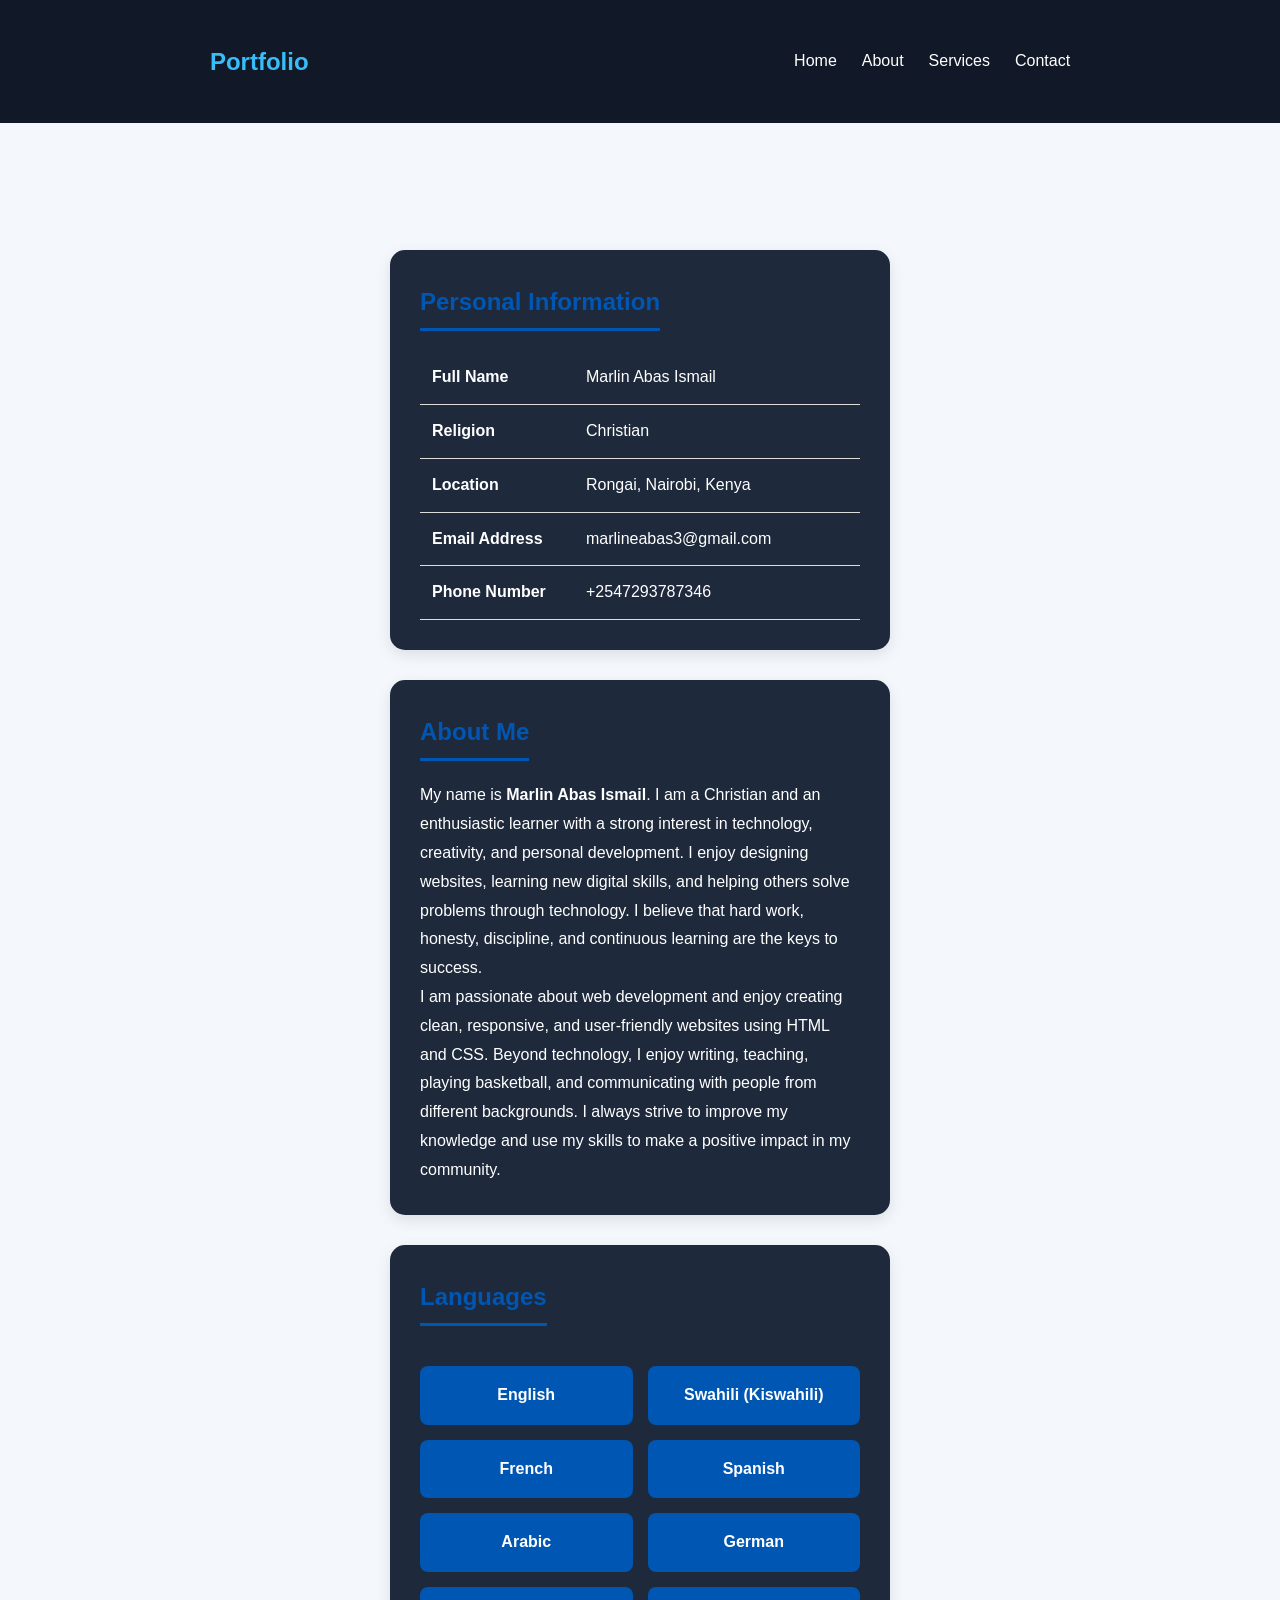
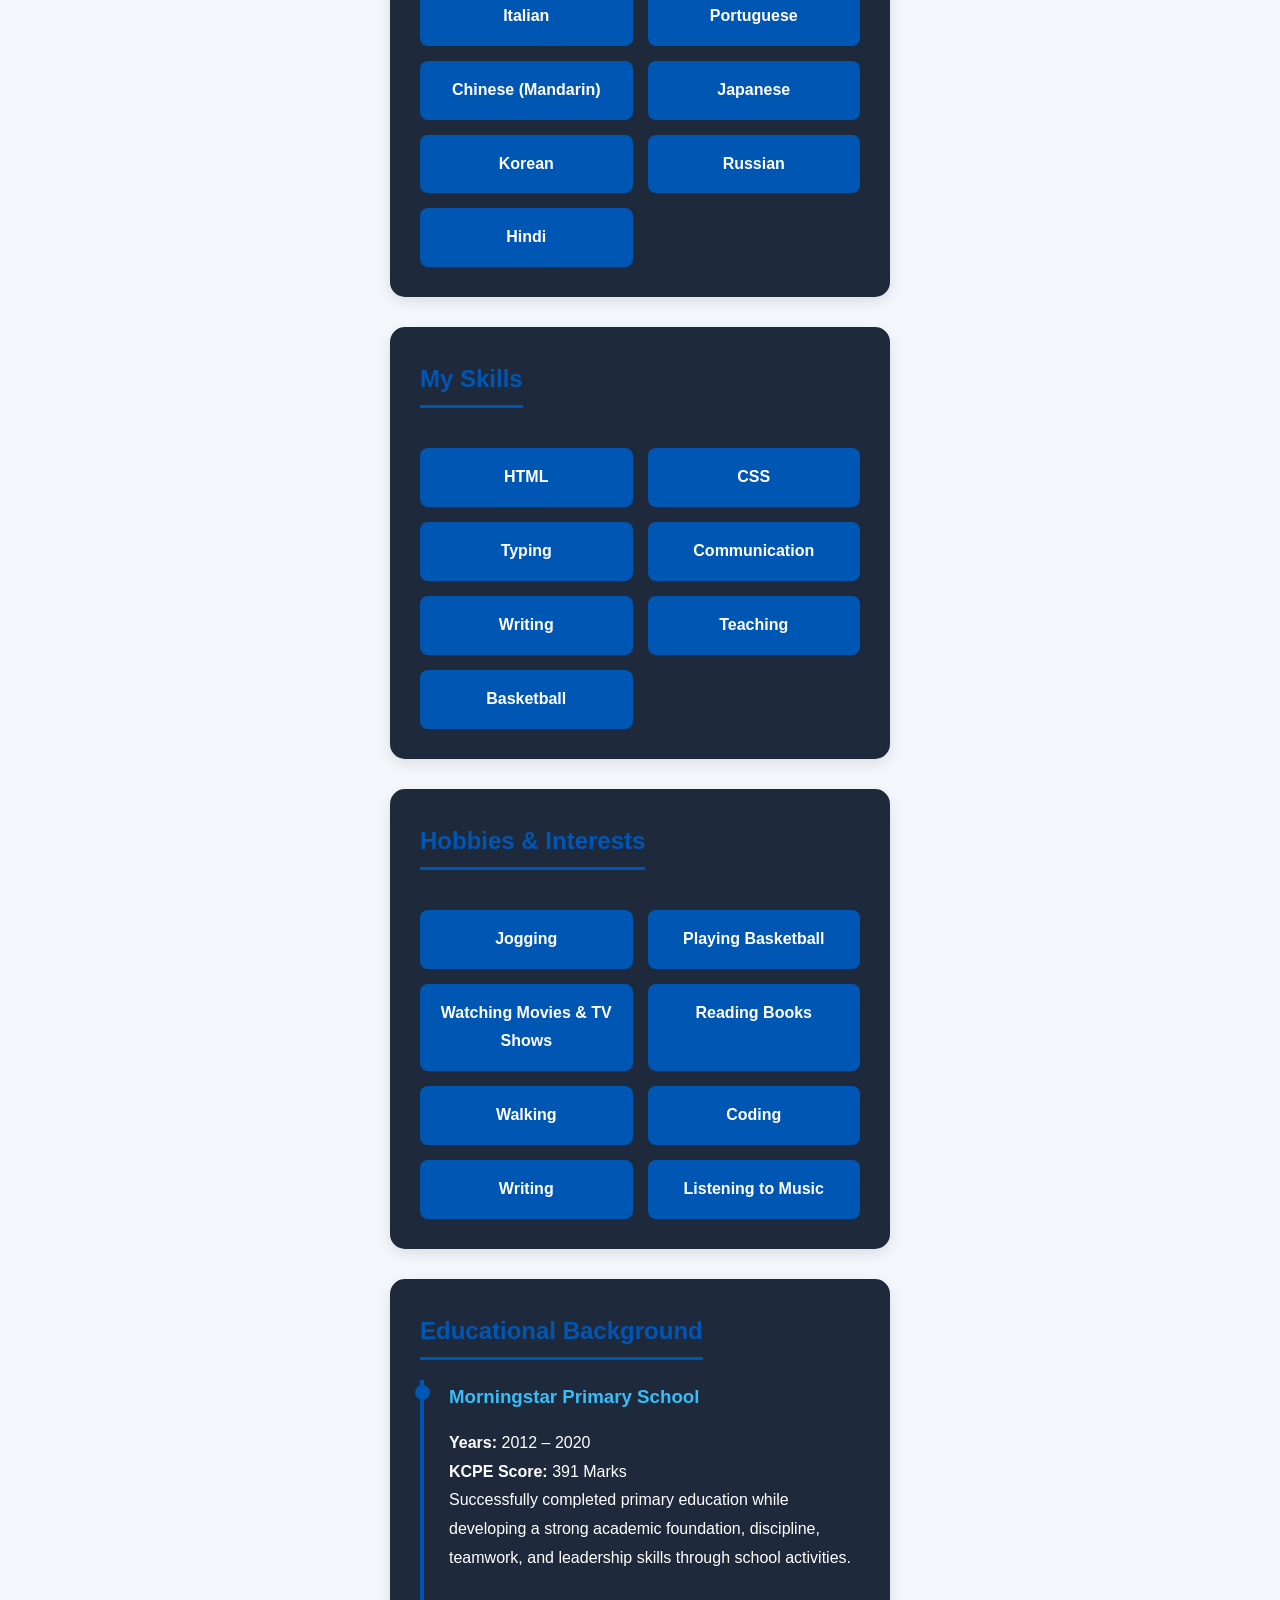
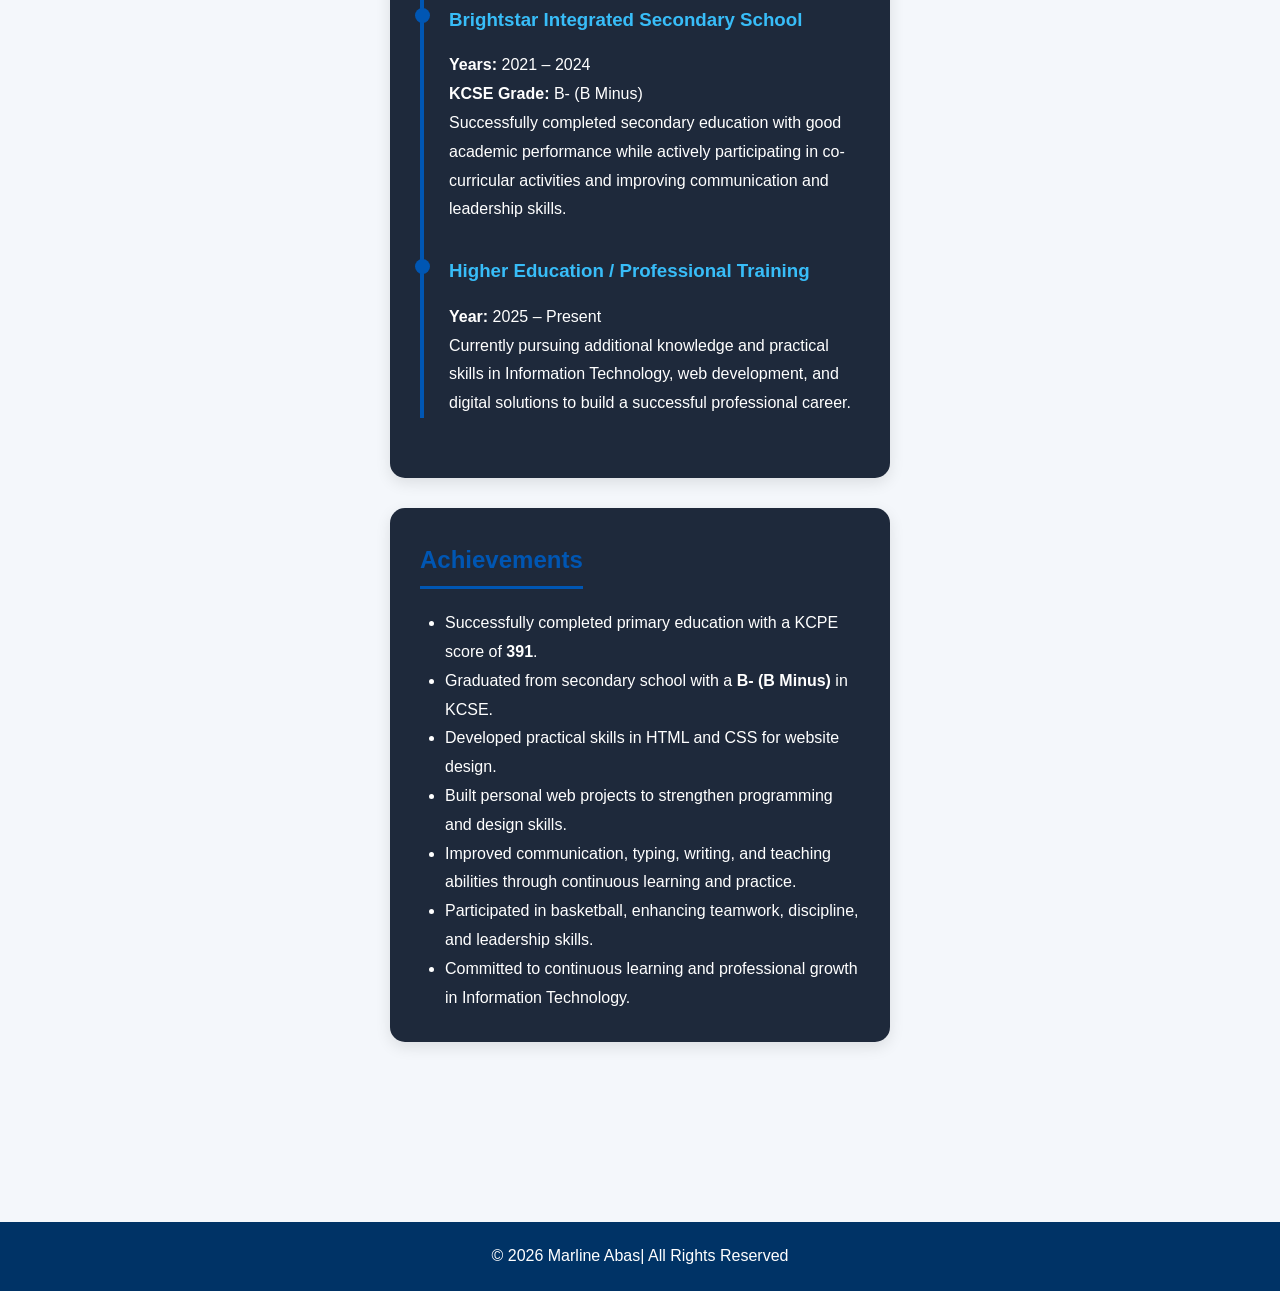
==== about.html @ 8b666edd "Add files via upload" ====
<!DOCTYPE html>
<html lang="en">
<head>
    <meta charset="UTF-8">
    <meta name="viewport" content="width=device-width, initial-scale=1.0">
    <title>My Portfolio</title>
    <link rel="stylesheet" href="style.css">
</head>
<body>

   <header>
        <nav>
            <h2 class="logo">Portfolio</h2>

            <ul>
                <li><a href="./index.html">Home</a></li>
                <li><a href="./about.html">About</a></li>
                <li><a href="./service.html">Services</a></li>
                <li><a href="./Contact.html">Contact</a></li>
            </ul>
        </nav>
    </header>

<div class="container">

    <!-- Personal Information -->
    <div class="card">
        <h2>Personal Information</h2>

        <table>
            <tr>
                <td>Full Name</td>
                <td>Marlin Abas Ismail</td>
            </tr>

            <tr>
                <td>Religion</td>
                <td>Christian</td>
            </tr>

            <tr>
                <td>Location</td>
                <td>Rongai, Nairobi, Kenya</td>
            </tr>

            <tr>
                <td>Email Address</td>
                <td>marlineabas3@gmail.com</td>
            </tr>

            <tr>
                <td>Phone Number</td>
                <td>+2547293787346</td>
            </tr>
        </table>
    </div>

    <!-- About Me -->
    <div class="card">
        <h2>About Me</h2>

        <p>
            My name is <strong>Marlin Abas Ismail</strong>. I am a Christian and an
            enthusiastic learner with a strong interest in technology, creativity,
            and personal development. I enjoy designing websites, learning new
            digital skills, and helping others solve problems through technology.
            I believe that hard work, honesty, discipline, and continuous learning
            are the keys to success.
        </p>

        <p>
            I am passionate about web development and enjoy creating clean,
            responsive, and user-friendly websites using HTML and CSS. Beyond
            technology, I enjoy writing, teaching, playing basketball, and
            communicating with people from different backgrounds. I always strive
            to improve my knowledge and use my skills to make a positive impact in
            my community.
        </p>
    </div>

    <!-- Languages -->
<div class="card">
    <h2>Languages</h2>

    <div class="skills">
        <div class="skill">English</div>
        <div class="skill">Swahili (Kiswahili)</div>
        <div class="skill">French</div>
        <div class="skill">Spanish</div>
        <div class="skill">Arabic</div>
        <div class="skill">German</div>
        <div class="skill">Italian</div>
        <div class="skill">Portuguese</div>
        <div class="skill">Chinese (Mandarin)</div>
        <div class="skill">Japanese</div>
        <div class="skill">Korean</div>
        <div class="skill">Russian</div>
        <div class="skill">Hindi</div>
    </div>
</div>

    <!-- Skills -->
    <div class="card">
        <h2>My Skills</h2>

        <div class="skills">
            <div class="skill">HTML</div>
            <div class="skill">CSS</div>
            <div class="skill">Typing</div>
            <div class="skill">Communication</div>
            <div class="skill">Writing</div>
            <div class="skill">Teaching</div>
            <div class="skill">Basketball</div>
        </div>
    </div>

    <!-- Hobbies -->
<div class="card">
    <h2>Hobbies & Interests</h2>

    <div class="skills">
        <div class="skill">Jogging</div>
        <div class="skill">Playing Basketball</div>
        <div class="skill">Watching Movies & TV Shows</div>
        <div class="skill">Reading Books</div>
        <div class="skill">Walking</div>
        <div class="skill">Coding</div>
        <div class="skill">Writing</div>
        <div class="skill">Listening to Music</div>
    </div>
</div>

    <!-- Education -->
    <div class="card">
        <h2>Educational Background</h2>

        <div class="timeline">

            <div class="timeline-item">
                <h3>Morningstar Primary School</h3>
                <p><strong>Years:</strong> 2012 – 2020</p>
                <p><strong>KCPE Score:</strong> 391 Marks</p>
                <p>
                    Successfully completed primary education while developing a
                    strong academic foundation, discipline, teamwork, and leadership
                    skills through school activities.
                </p>
            </div>

            <div class="timeline-item">
                <h3>Brightstar Integrated Secondary School</h3>
                <p><strong>Years:</strong> 2021 – 2024</p>
                <p><strong>KCSE Grade:</strong> B- (B Minus)</p>
                <p>
                    Successfully completed secondary education with good academic
                    performance while actively participating in co-curricular
                    activities and improving communication and leadership skills.
                </p>
            </div>

            <div class="timeline-item">
                <h3>Higher Education / Professional Training</h3>
                <p><strong>Year:</strong> 2025 – Present</p>
                <p>
                    Currently pursuing additional knowledge and practical skills
                    in Information Technology, web development, and digital
                    solutions to build a successful professional career.
                </p>
            </div>

        </div>
    </div>

    <!-- Achievements -->
    <div class="card">
        <h2>Achievements</h2>

        <ul style="padding-left:25px;">
            <li>Successfully completed primary education with a KCPE score of <strong>391</strong>.</li>
            <li>Graduated from secondary school with a <strong>B- (B Minus)</strong> in KCSE.</li>
            <li>Developed practical skills in HTML and CSS for website design.</li>
            <li>Built personal web projects to strengthen programming and design skills.</li>
            <li>Improved communication, typing, writing, and teaching abilities through continuous learning and practice.</li>
            <li>Participated in basketball, enhancing teamwork, discipline, and leadership skills.</li>
            <li>Committed to continuous learning and professional growth in Information Technology.</li>
        </ul>
    </div>

</div>

<footer>
    <p>© 2026 Marline Abas| All Rights Reserved</p>
</footer>

</body>
</html>
---- style.css ----
*{
    margin:0;
    padding:0;
    box-sizing:border-box;
    font-family:Arial, Helvetica, sans-serif;
}

html{
    scroll-behavior:smooth;
}

body{
    background:#081b29;
    color:white;
}

/* Navigation */

header{
    position:fixed;
    width:100%;
    top:0;
    background:#051129;
    z-index:1000;
}

nav{
    display:flex;
    justify-content:space-between;
    align-items:center;
    padding:20px 10%;
}

.logo{
    color:#00e5ff;
}


/* HOME PAGE*/
*{
    margin:0;
    padding:0;
    box-sizing:border-box;
    font-family:Arial, Helvetica, sans-serif;
}

body{
    background:#f4f7fb;
    color:#333;
    padding-top:100px;
}

.hero{
    background:linear-gradient(135deg,#0056b3,#00a8ff);
    color:white;
    padding:1px 20px;
}

.hero-container{
    max-width:1200px;
    margin:auto;
    display:flex;
    align-items:center;
    justify-content:space-between;
    gap:50px;
    flex-wrap:wrap;
}

.hero-text{
    flex:1;
    min-width:300px;
}

.hero-text h1{
    font-size:3rem;
    margin-bottom:10px;
}

.hero-text h2{
    font-size:1.5rem;
    font-weight:normal;
    margin-bottom:25px;
    color:#dbeeff;
}

.hero-text p{
    font-size:1.1rem;
    line-height:1.8;
    text-align:justify;
}

.image-holder{
     max-width:250px;
    max-height:250px;
    height:100%;
    width:100%;
    border-radius:30%;
    flex:1;
    display:flex;
    justify-content:center;
}

.image-holder img{
    width:320px;
    height:320px;
    border-radius:50%;
    object-fit:cover;
    border:8px solid white;
    box-shadow:0 10px 25px rgba(0,0,0,0.3);
    background:#ddd;
}

.about{
    max-width:1100px;
    margin:60px auto;
    background:white;
    padding:40px;
    border-radius:12px;
    box-shadow:0 5px 15px rgba(0,0,0,0.1);
}

.about h2{
    color:#0056b3;
    margin-bottom:20px;
}

.about p{
    line-height:1.9;
    text-align:justify;
    margin-bottom:20px;
}

.btn{
    display:inline-block;
    margin-top:20px;
    padding:14px 30px;
    background:#0056b3;
    color:white;
    text-decoration:none;
    border-radius:8px;
    font-weight:bold;
    transition:.3s;
}

.btn:hover{
    background:#003f80;
}

footer{
    background:#003366;
    color:white;
    text-align:center;
    padding:20px;
    margin-top:50px;
}

nav ul{
    display:flex;
    list-style:none;
}

nav ul li{
    margin-left:20px;
}

nav ul li a{
    color:white;
    text-decoration:none;
    transition:0.4s;
}

nav ul li a:hover{
    color:#00e5ff;
}



.project ul{
    margin-top:15px;
    margin-left:20px;
}

footer{
    background:#051129;
    text-align:center;
    padding:20px;*
    margin:0;
    padding:0;
    box-sizing:border-box;
    font-family:Arial, Helvetica, sans-serif;
}

body{
    background:#0f172a;
    color:white;
}

/* Navigation */

header{
    position:fixed;
    width:100%;
    background:#111827;
    padding:20px 8%;
    z-index:1000;
}

nav{
    display:flex;
    justify-content:space-between;
    align-items:center;
}

.logo{
    color:#38bdf8;
}

nav ul{
    display:flex;
    list-style:none;
}

nav ul li{
    margin-left:25px;
}

nav ul li a{
    text-decoration:none;
    color:white;
    transition:.3s;
}

nav ul li a:hover{
    color:#38bdf8;
}


/* SERVICES */

   *{
        margin:0;
        padding:0;
        box-sizing:border-box;
        font-family:Arial, Helvetica, sans-serif;
    }

    body{
        background:#f4f7fb;
        color:#333;
        line-height:1.8;
    }

    .container{
       
        width:90%;
        max-width:1200px;
        margin-top: 200px;
    }

    .note{
        color: #003366;
        background:white;
        padding:35px;
        border-radius:12px;
        box-shadow:0 5px 15px rgba(0,0,0,0.1);
        margin-bottom:50px;
    }

    .note h2{
        color:#0056b3;
        margin-bottom:20px;
        text-align:center;
    }

    .services{
        display:grid;
        grid-template-columns:repeat(auto-fit,minmax(300px,1fr));
        gap:25px;
    }

    .service{
        color: #003366;
        background:white;
        padding:25px;
        border-radius:12px;
        box-shadow:0 5px 15px rgba(0,0,0,0.1);
        transition:0.3s;
    }

    .service:hover{
        transform:translateY(-8px);
        box-shadow:0 10px 25px rgba(0,0,0,0.2);
    }

    .service h3{
        color:#0077cc;
        margin-bottom:15px;
    }

    footer{
        background:#003366;
        color:white;
        text-align:center;
        padding:20px;
        margin-top:50px;
    }


/*ABOUT*/
*{
    margin:0;
    padding:0;
    box-sizing:border-box;
    font-family:Arial, Helvetica, sans-serif;
}

body{
    background:#f4f7fb;
    color:#333;
    line-height:1.8;
}


.container{
    color: white;
    width:90%;
    max-width:1100px;
    margin:40px auto;
    padding:100px;
}

.card{
    background:#fff;
    padding:30px;
    border-radius:12px;
    box-shadow:0 5px 15px rgba(0,0,0,.1);
    margin-bottom:30px;
}

.card h2{
    color:#0056b3;
    margin-bottom:20px;
    border-bottom:3px solid #0056b3;
    display:inline-block;
    padding-bottom:5px;
}

table{
    width:100%;
    border-collapse:collapse;
}

table td{
    padding:12px;
    border-bottom:1px solid #ddd;
}

table td:first-child{
    font-weight:bold;
    width:35%;
}

.skills{
    display:grid;
    grid-template-columns:repeat(auto-fit,minmax(180px,1fr));
    gap:15px;
    margin-top:20px;
}

.skill{
    background:#0056b3;
    color:white;
    padding:15px;
    text-align:center;
    border-radius:8px;
    font-weight:bold;
}

.timeline{
    border-left:4px solid #0056b3;
    padding-left:25px;
}

.timeline-item{
    margin-bottom:30px;
    position:relative;
}

.timeline-item::before{
    content:"";
    position:absolute;
    left:-34px;
    top:5px;
    width:15px;
    height:15px;
    background:#0056b3;
    border-radius:50%;
}

.timeline-item h3{
    color:#0056b3;
}

footer{
    text-align:center;
    background:#003366;
    color:white;
    padding:20px;
    margin-top:40px;
}

/*CONTACT*/
*{
    margin:0;
    padding:0;
    box-sizing:border-box;
    font-family:Arial, Helvetica, sans-serif;
}

body{
    background:#f4f7fb;
    color:#333;
}

.contact-me{
    padding-top: 50px;
    text-align: center;
}

.container{
    margin-top:10px;
    width:90%;
    max-width:700px;
    margin:50px auto;
}

.contact-box{
    background:white;
    padding:10px;
    border-radius:12px;
    box-shadow:0 5px 15px rgba(0,0,0,.15);
}

.contact-box h2{
    color:#0056b3;
    margin-bottom:15px;
}

.contact-box p{
    margin-bottom:25px;
    line-height:1.8;
}

label{
    display:block;
    margin-top:5px;
    margin-bottom:8px;
    font-weight:bold;
}

input,
textarea{
    width:100%;
    padding:15px;
    border:1px solid #ccc;
    border-radius:8px;
    font-size:16px;
    outline:none;
}

input:focus,
textarea:focus{
    border:2px solid #0077cc;
}

textarea{
    resize:none;
}

button{
    width:100%;
    margin-top:25px;
    padding:15px;
    background:#0056b3;
    color:white;
    border:none;
    border-radius:8px;
    font-size:18px;
    font-weight:bold;
    cursor:pointer;
    transition:.3s;
}

button:hover{
    background:#003d80;
}

.contact-info{
    margin-top:40px;
    background:#003d80;
    color: white;
    padding:25px;
    border-radius:10px;
}

.contact-info h3{
    color:#0056b3;
    margin-bottom:15px;
}

.contact-info p{
    margin:8px 0;
}

footer{
    margin-top:50px;
    background:#003366;
    color:white;
    text-align:center;
    padding:20px;
}

/* Projects */

.project-container{
    display:grid;
    grid-template-columns:repeat(auto-fit,minmax(250px,1fr));
    gap:30px;
}

.card{
    background:#1e293b;
    padding:30px;
    border-radius:15px;
    transition:.4s;
}

.card:hover{
    transform:translateY(-10px);
    background:#334155;
}

.card h3{
    color:#38bdf8;
    margin-bottom:15px;
}
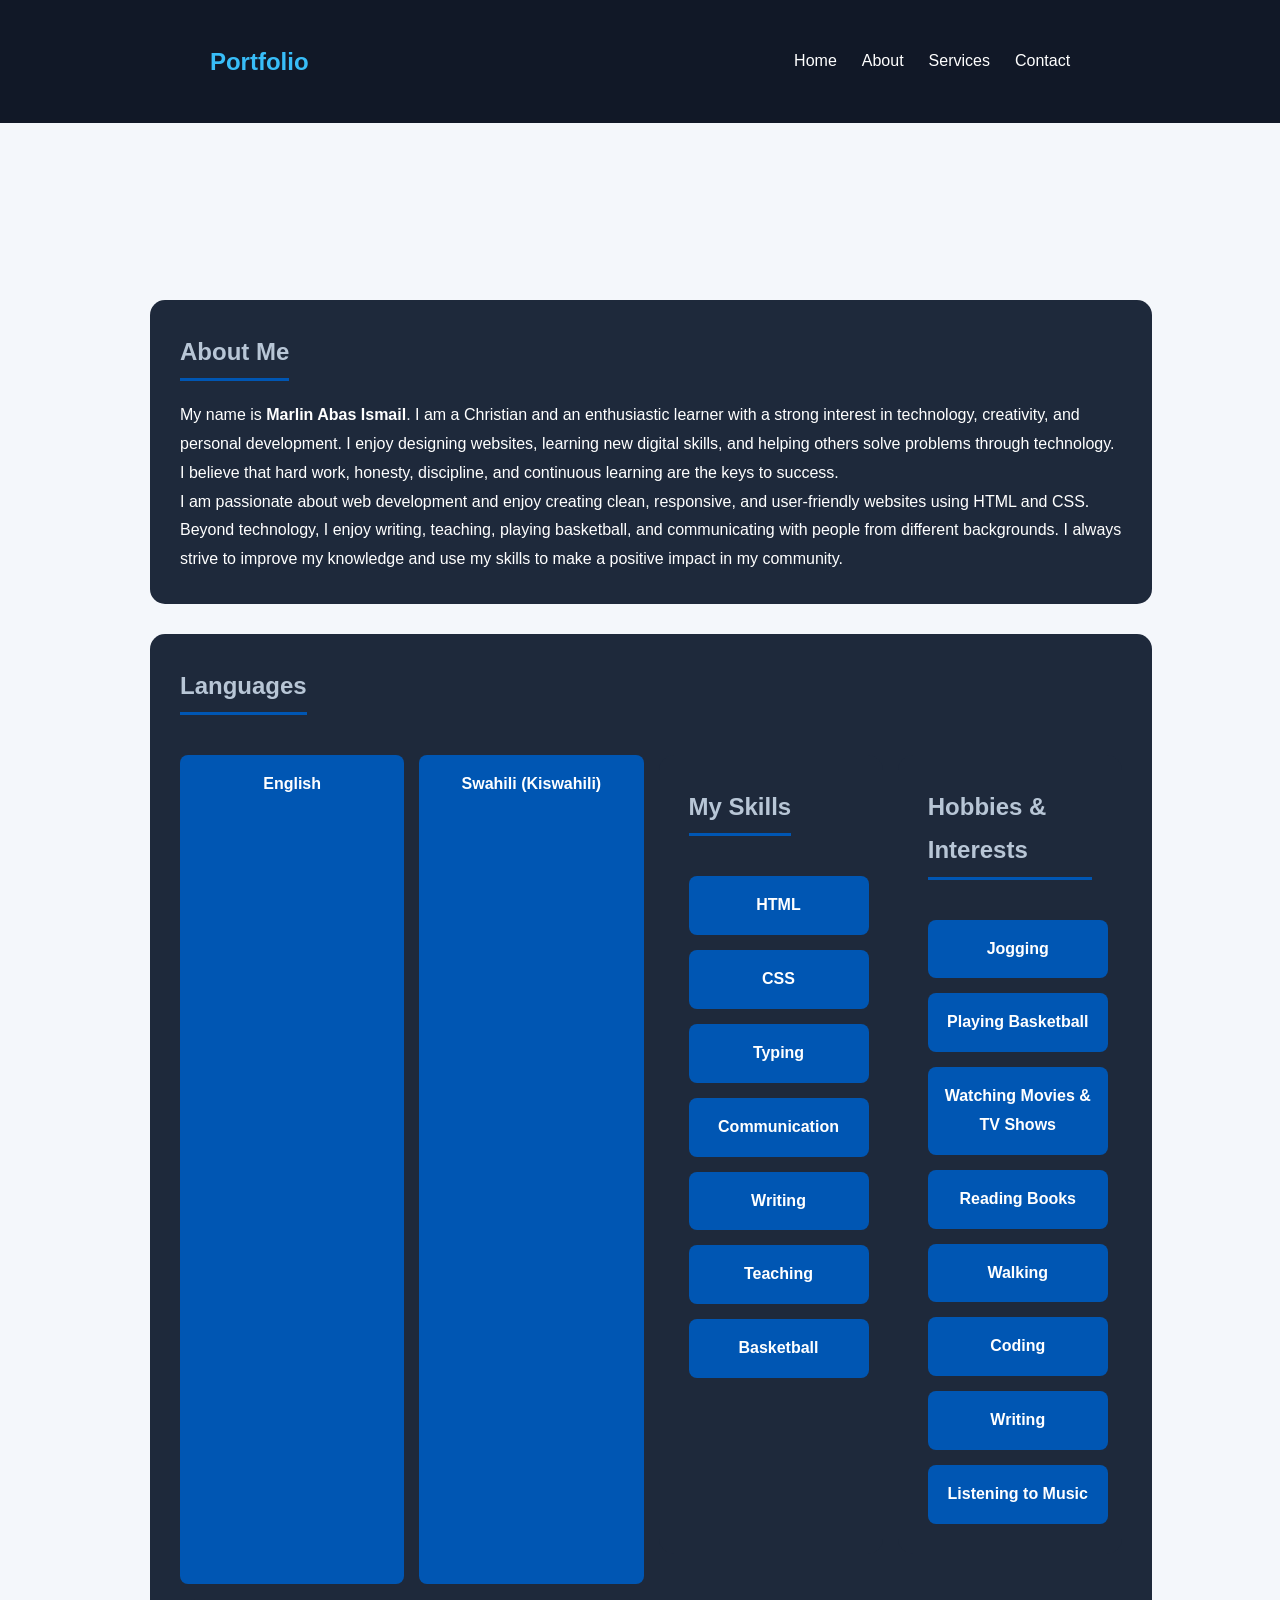
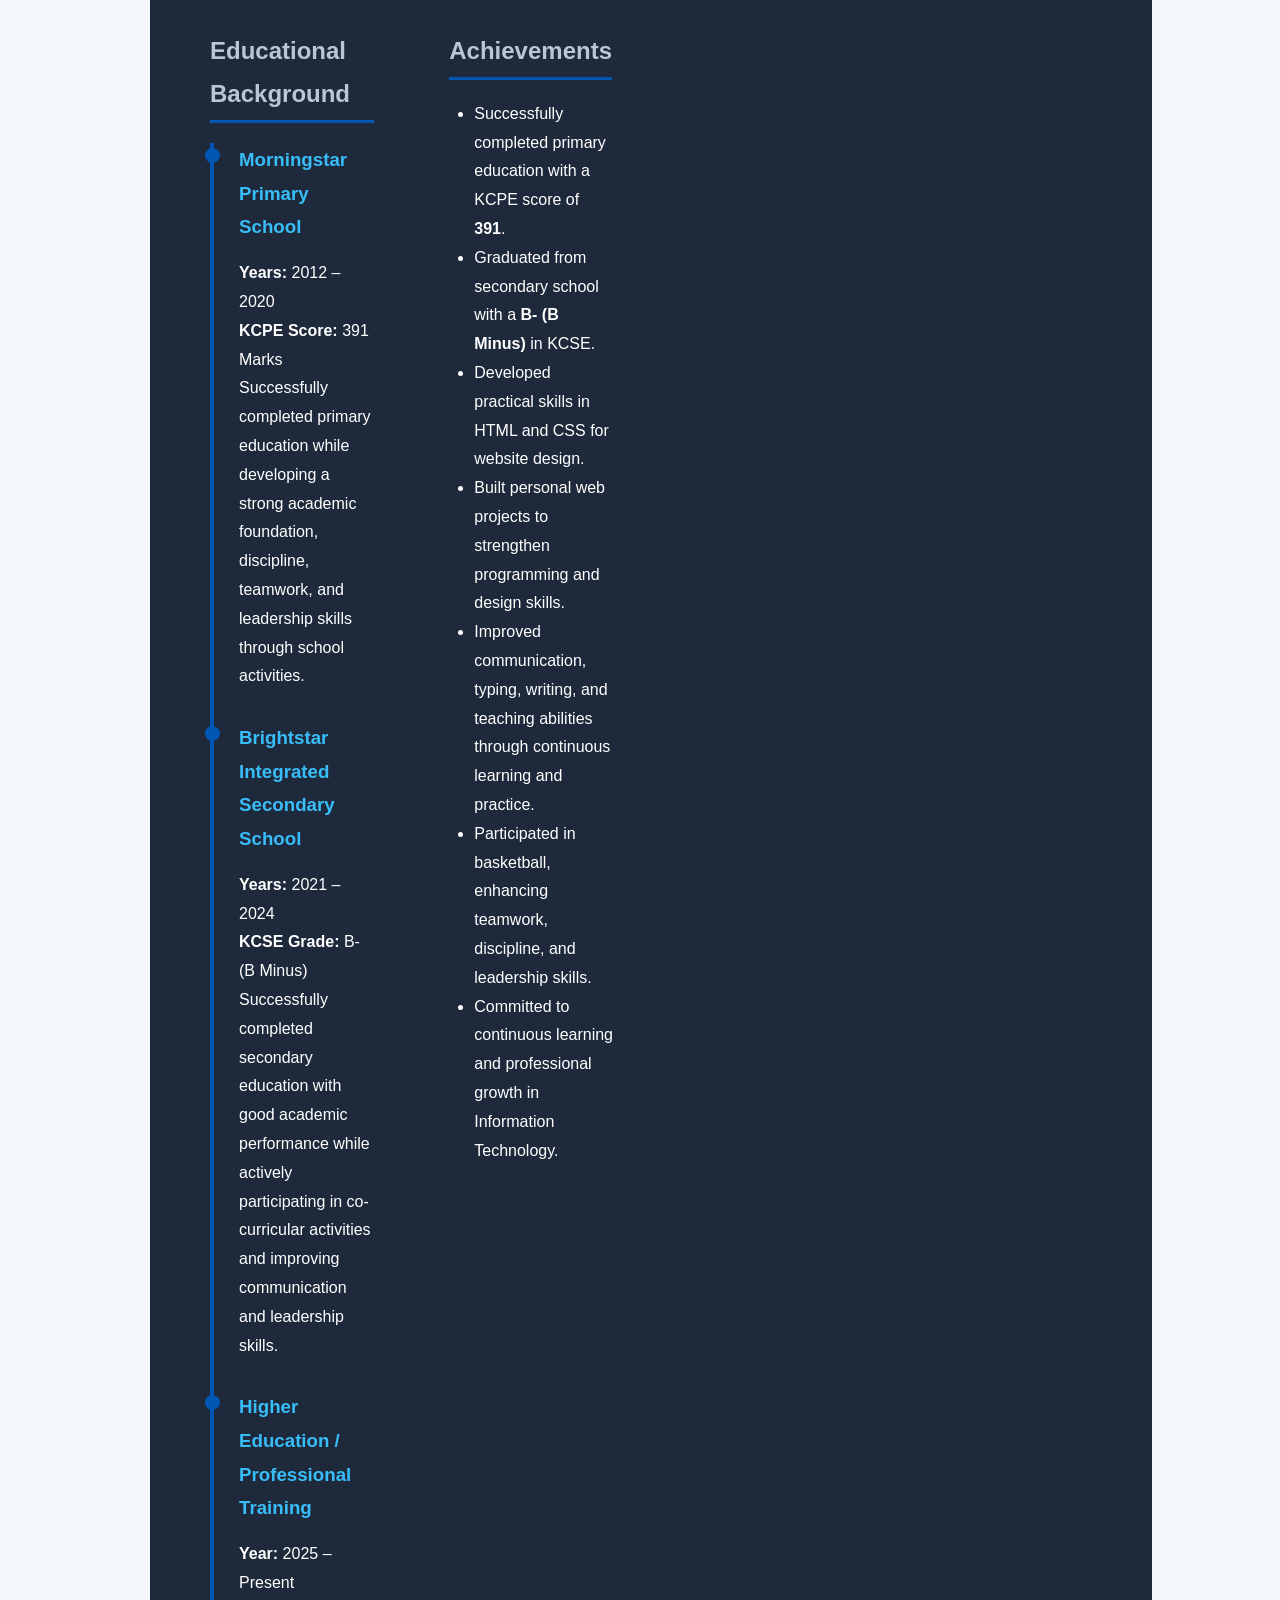
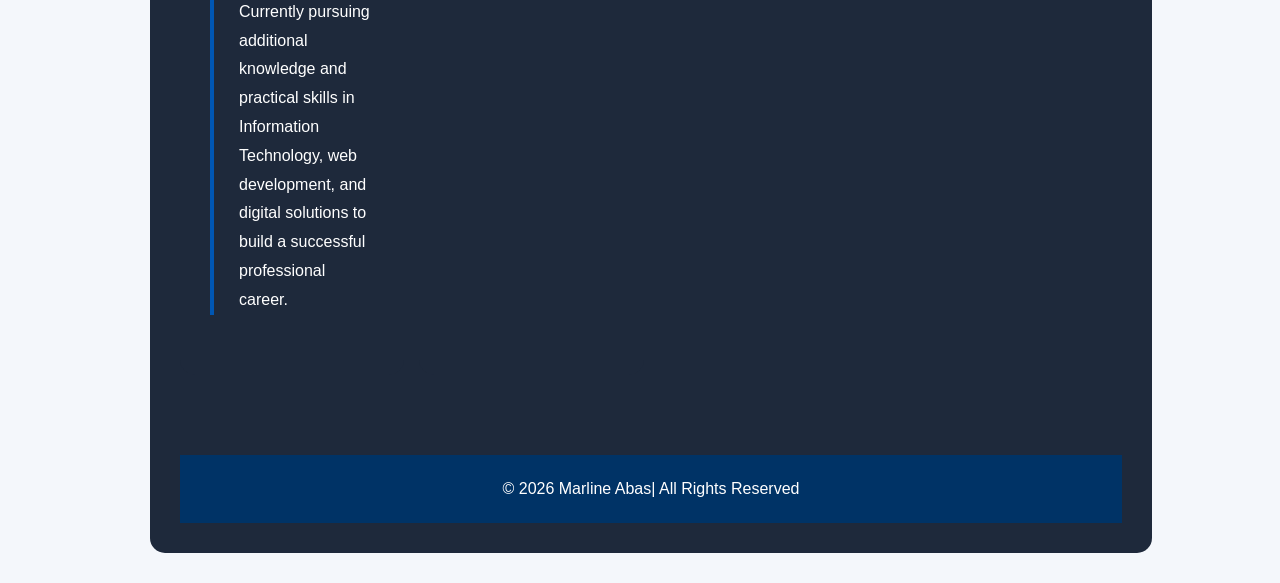
==== commit 0470c176: "Update about.html" ====
--- a/about.html
+++ b/about.html
@@ -23,39 +23,7 @@
 
 <div class="container">
 
-    <!-- Personal Information -->
-    <div class="card">
-        <h2>Personal Information</h2>
-
-        <table>
-            <tr>
-                <td>Full Name</td>
-                <td>Marlin Abas Ismail</td>
-            </tr>
-
-            <tr>
-                <td>Religion</td>
-                <td>Christian</td>
-            </tr>
-
-            <tr>
-                <td>Location</td>
-                <td>Rongai, Nairobi, Kenya</td>
-            </tr>
-
-            <tr>
-                <td>Email Address</td>
-                <td>marlineabas3@gmail.com</td>
-            </tr>
-
-            <tr>
-                <td>Phone Number</td>
-                <td>+2547293787346</td>
-            </tr>
-        </table>
-    </div>
-
-    <!-- About Me -->
+      <!-- About Me -->
     <div class="card">
         <h2>About Me</h2>
 
@@ -85,20 +53,7 @@
     <div class="skills">
         <div class="skill">English</div>
         <div class="skill">Swahili (Kiswahili)</div>
-        <div class="skill">French</div>
-        <div class="skill">Spanish</div>
-        <div class="skill">Arabic</div>
-        <div class="skill">German</div>
-        <div class="skill">Italian</div>
-        <div class="skill">Portuguese</div>
-        <div class="skill">Chinese (Mandarin)</div>
-        <div class="skill">Japanese</div>
-        <div class="skill">Korean</div>
-        <div class="skill">Russian</div>
-        <div class="skill">Hindi</div>
-    </div>
-</div>
-
+      
     <!-- Skills -->
     <div class="card">
         <h2>My Skills</h2>
@@ -193,4 +148,4 @@
 </footer>
 
 </body>
-</html>+</html>
--- a/style.css
+++ b/style.css
@@ -45,7 +45,7 @@
 }
 
 body{
-    background:#f4f7fb;
+    background:#f4f7fb98;
     color:#333;
     padding-top:100px;
 }
@@ -80,7 +80,7 @@
     font-size:1.5rem;
     font-weight:normal;
     margin-bottom:25px;
-    color:#dbeeff;
+    color:#dbeeffa1;
 }
 
 .hero-text p{
@@ -107,7 +107,7 @@
     object-fit:cover;
     border:8px solid white;
     box-shadow:0 10px 25px rgba(0,0,0,0.3);
-    background:#ddd;
+    background:#ddddddc5;
 }
 
 .about{
@@ -262,7 +262,6 @@
         background:white;
         padding:35px;
         border-radius:12px;
-        box-shadow:0 5px 15px rgba(0,0,0,0.1);
         margin-bottom:50px;
     }
 
@@ -314,31 +313,21 @@
     font-family:Arial, Helvetica, sans-serif;
 }
 
-body{
-    background:#f4f7fb;
-    color:#333;
-    line-height:1.8;
-}
-
-
 .container{
     color: white;
-    width:90%;
-    max-width:1100px;
-    margin:40px auto;
-    padding:100px;
+    padding: 0 0 0 150px;
 }
 
 .card{
     background:#fff;
     padding:30px;
     border-radius:12px;
-    box-shadow:0 5px 15px rgba(0,0,0,.1);
+    box-shadow:0 0px 0px rgba(0,0,0,.1);
     margin-bottom:30px;
 }
 
 .card h2{
-    color:#0056b3;
+    color:#b8c6d6;
     margin-bottom:20px;
     border-bottom:3px solid #0056b3;
     display:inline-block;
@@ -427,15 +416,8 @@
     text-align: center;
 }
 
-.container{
-    margin-top:10px;
-    width:90%;
-    max-width:700px;
-    margin:50px auto;
-}
-
 .contact-box{
-    background:white;
+    background:rgba(255, 255, 255, 0.747);
     padding:10px;
     border-radius:12px;
     box-shadow:0 5px 15px rgba(0,0,0,.15);
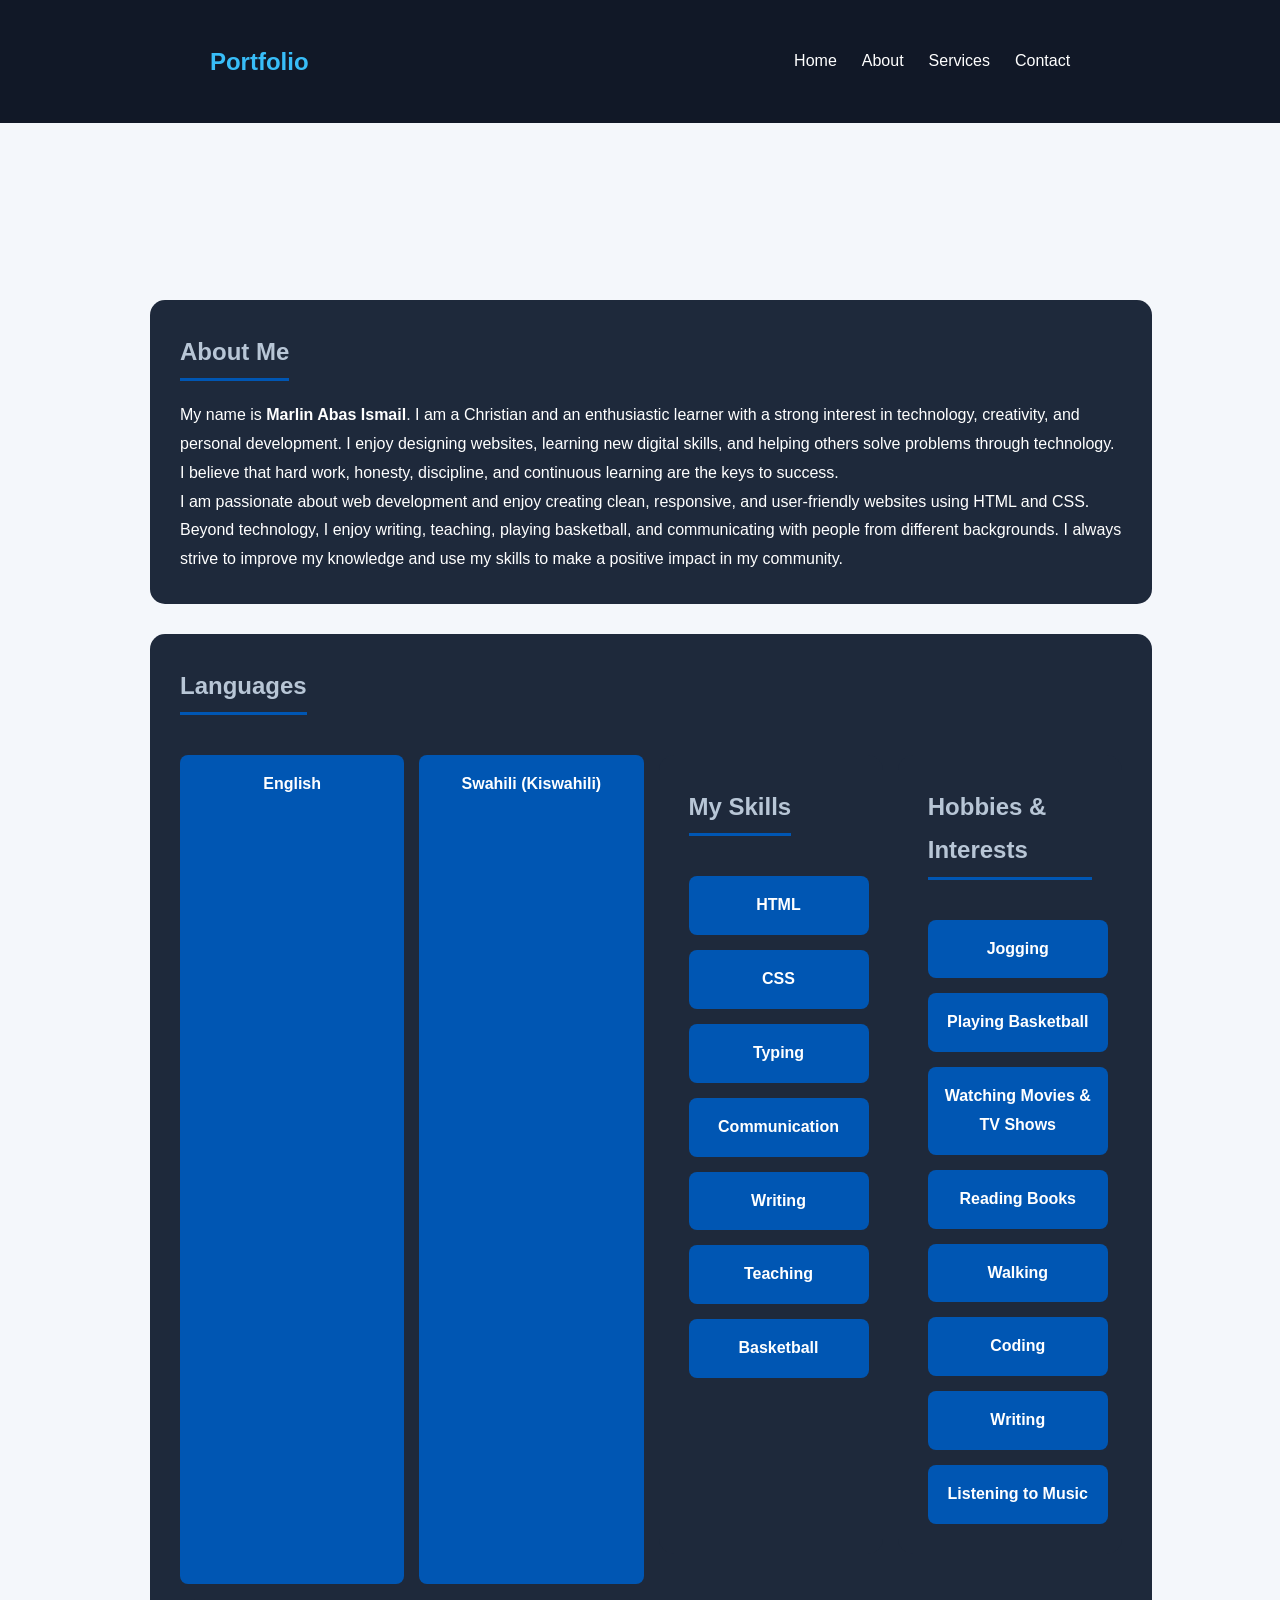
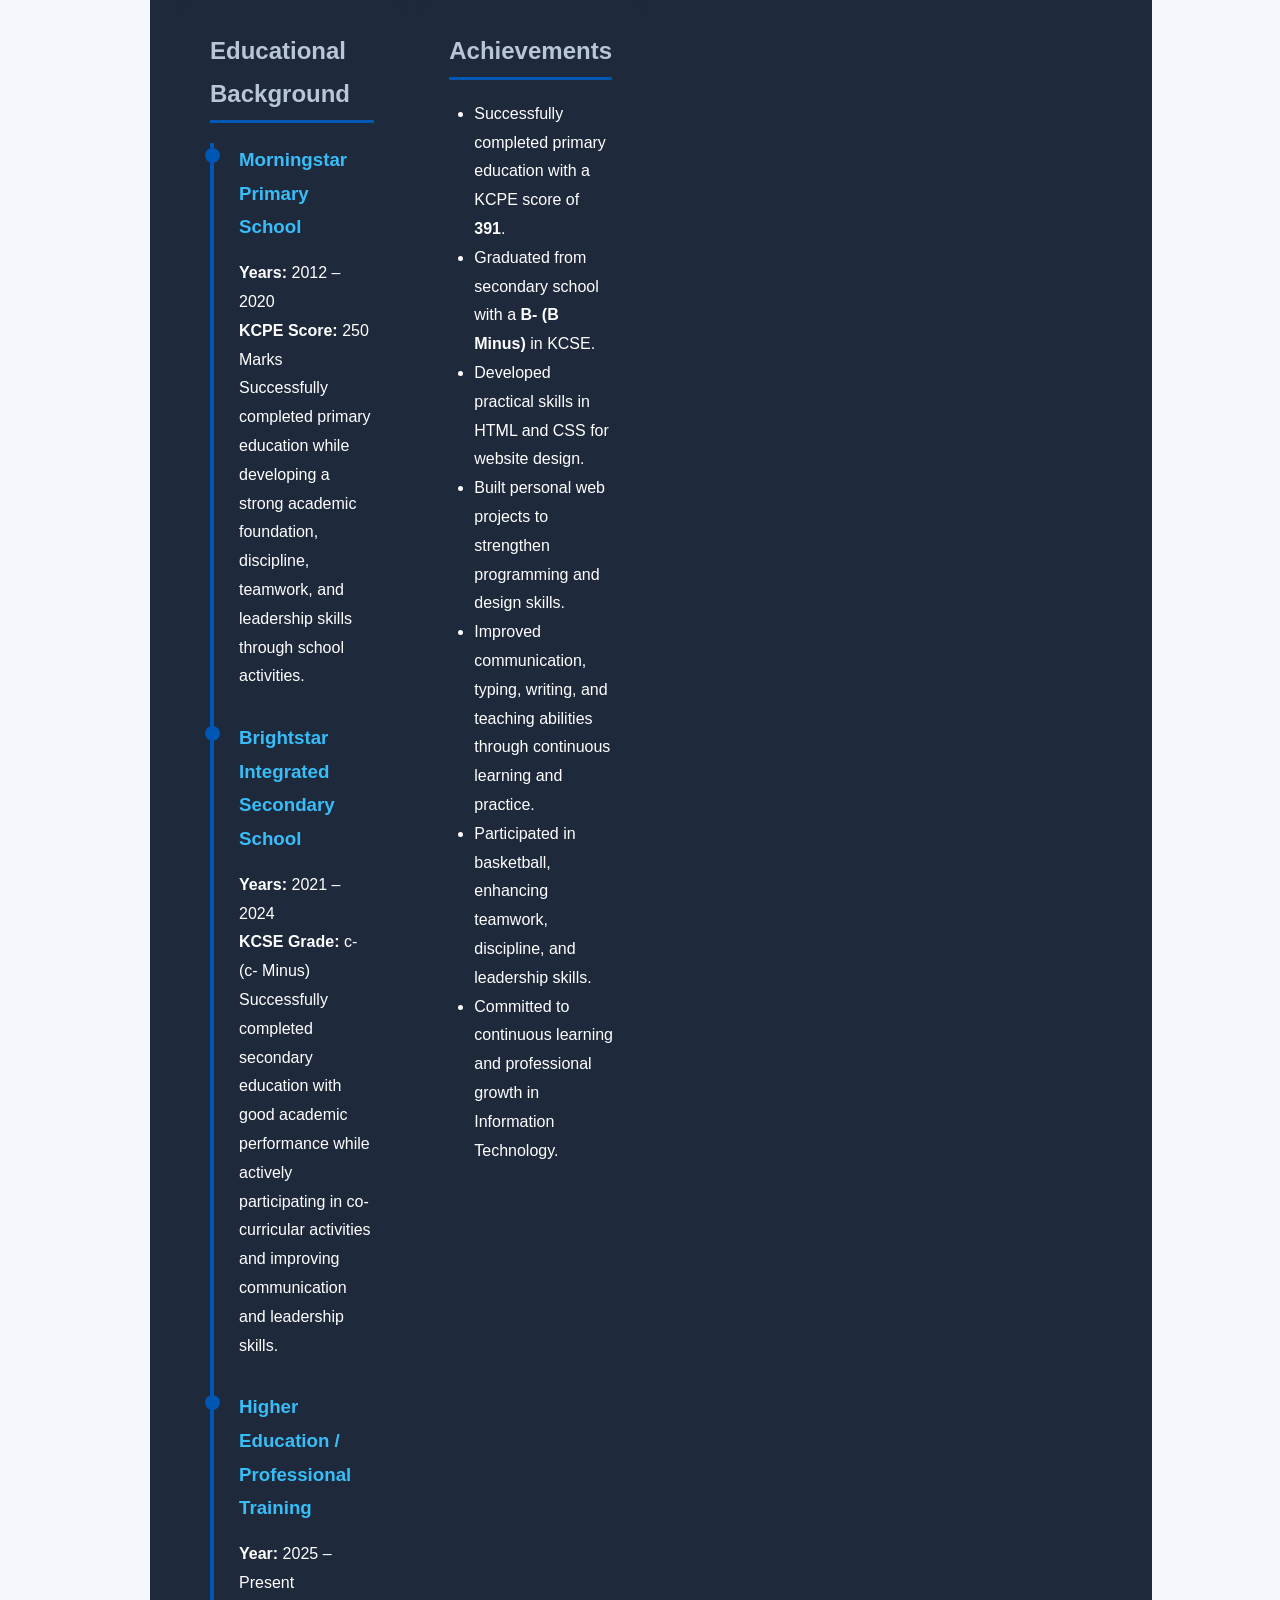
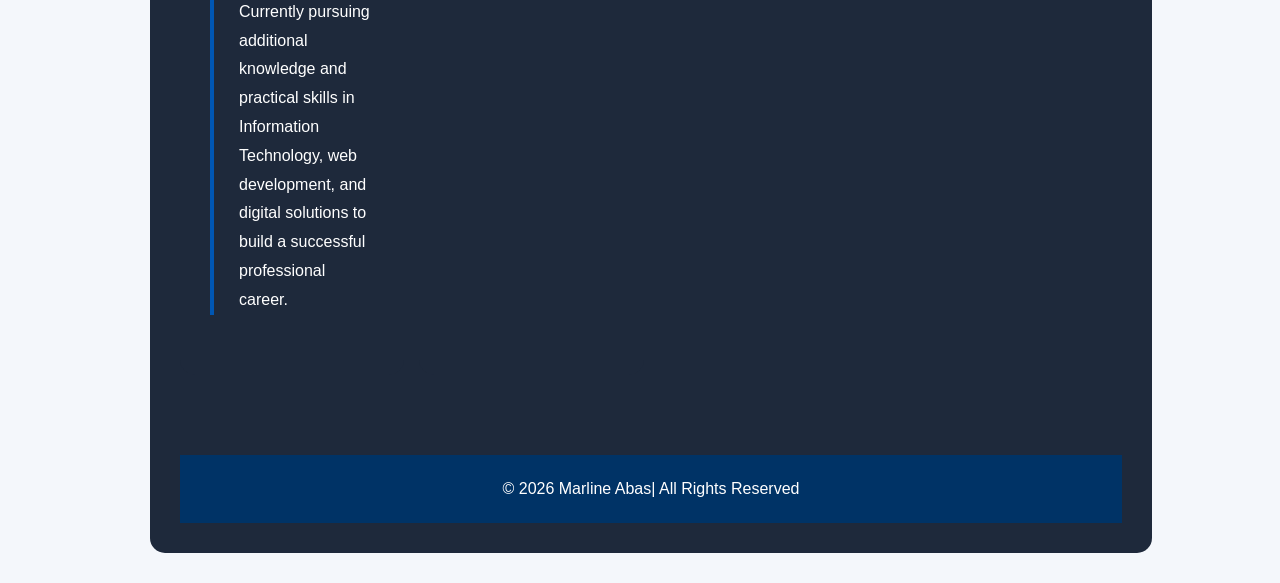
==== commit 81442f2a: "Revise education details and achievements in about.html Updated educational background and achieveme" ====
--- a/about.html
+++ b/about.html
@@ -94,7 +94,7 @@
             <div class="timeline-item">
                 <h3>Morningstar Primary School</h3>
                 <p><strong>Years:</strong> 2012 – 2020</p>
-                <p><strong>KCPE Score:</strong> 391 Marks</p>
+                <p><strong>KCPE Score:</strong> 250 Marks</p>
                 <p>
                     Successfully completed primary education while developing a
                     strong academic foundation, discipline, teamwork, and leadership
@@ -105,7 +105,7 @@
             <div class="timeline-item">
                 <h3>Brightstar Integrated Secondary School</h3>
                 <p><strong>Years:</strong> 2021 – 2024</p>
-                <p><strong>KCSE Grade:</strong> B- (B Minus)</p>
+                <p><strong>KCSE Grade:</strong> c- (c- Minus)</p>
                 <p>
                     Successfully completed secondary education with good academic
                     performance while actively participating in co-curricular
--- a/style.css
+++ b/style.css
@@ -527,6 +527,105 @@
     margin-bottom:15px;
 }
 
-
-
-
+.project-container{
+    display:grid;
+    grid-template-columns:repeat(auto-fit,minmax(250px,1fr));
+    gap:30px;
+}
+
+.card{
+    background:#1e293b;
+    padding:30px;
+    border-radius:15px;
+    transition:.4s;
+}
+
+.card:hover{
+    transform:translateY(-10px);
+    background:#334155;
+}
+
+.card h3{
+    color:#38bdf8;
+    margin-bottom:15px;
+}
+* {
+    margin: 0;
+    padding: 0;
+    box-sizing: border-box;
+}
+
+.projects {
+    padding: 80px 10%;
+    background: #f8f9fa;
+    text-align: center;
+}
+
+.projects h2 {
+    font-size: 2.5rem;
+    color: #222;
+    margin-bottom: 10px;
+}
+
+.subtitle {
+    color: #666;
+    margin-bottom: 40px;
+    font-size: 1.1rem;
+}
+
+.project-container {
+    display: grid;
+    grid-template-columns: repeat(auto-fit, minmax(300px, 1fr));
+    gap: 30px;
+}
+
+.project-card {
+    background: #fff;
+    border-radius: 15px;
+    overflow: hidden;
+    box-shadow: 0 5px 15px rgba(0,0,0,0.1);
+    transition: 0.3s ease;
+}
+
+.project-card:hover {
+    transform: translateY(-10px);
+    box-shadow: 0 12px 20px rgba(0,0,0,0.15);
+}
+
+.project-card img {
+    width: 100%;
+    height: 220px;
+    object-fit: cover;
+}
+
+.project-card h3 {
+    margin: 20px 0 10px;
+    color: #222;
+}
+
+.project-card p {
+    padding: 0 20px;
+    color: #555;
+    line-height: 1.6;
+}
+
+.btn {
+    display: inline-block;
+    margin: 20px;
+    padding: 12px 25px;
+    background: #007bff;
+    color: #fff;
+    text-decoration: none;
+    border-radius: 8px;
+    transition: 0.3s;
+}
+
+.btn:hover {
+    background: #0056b3;
+}
+
+
+
+
+
+
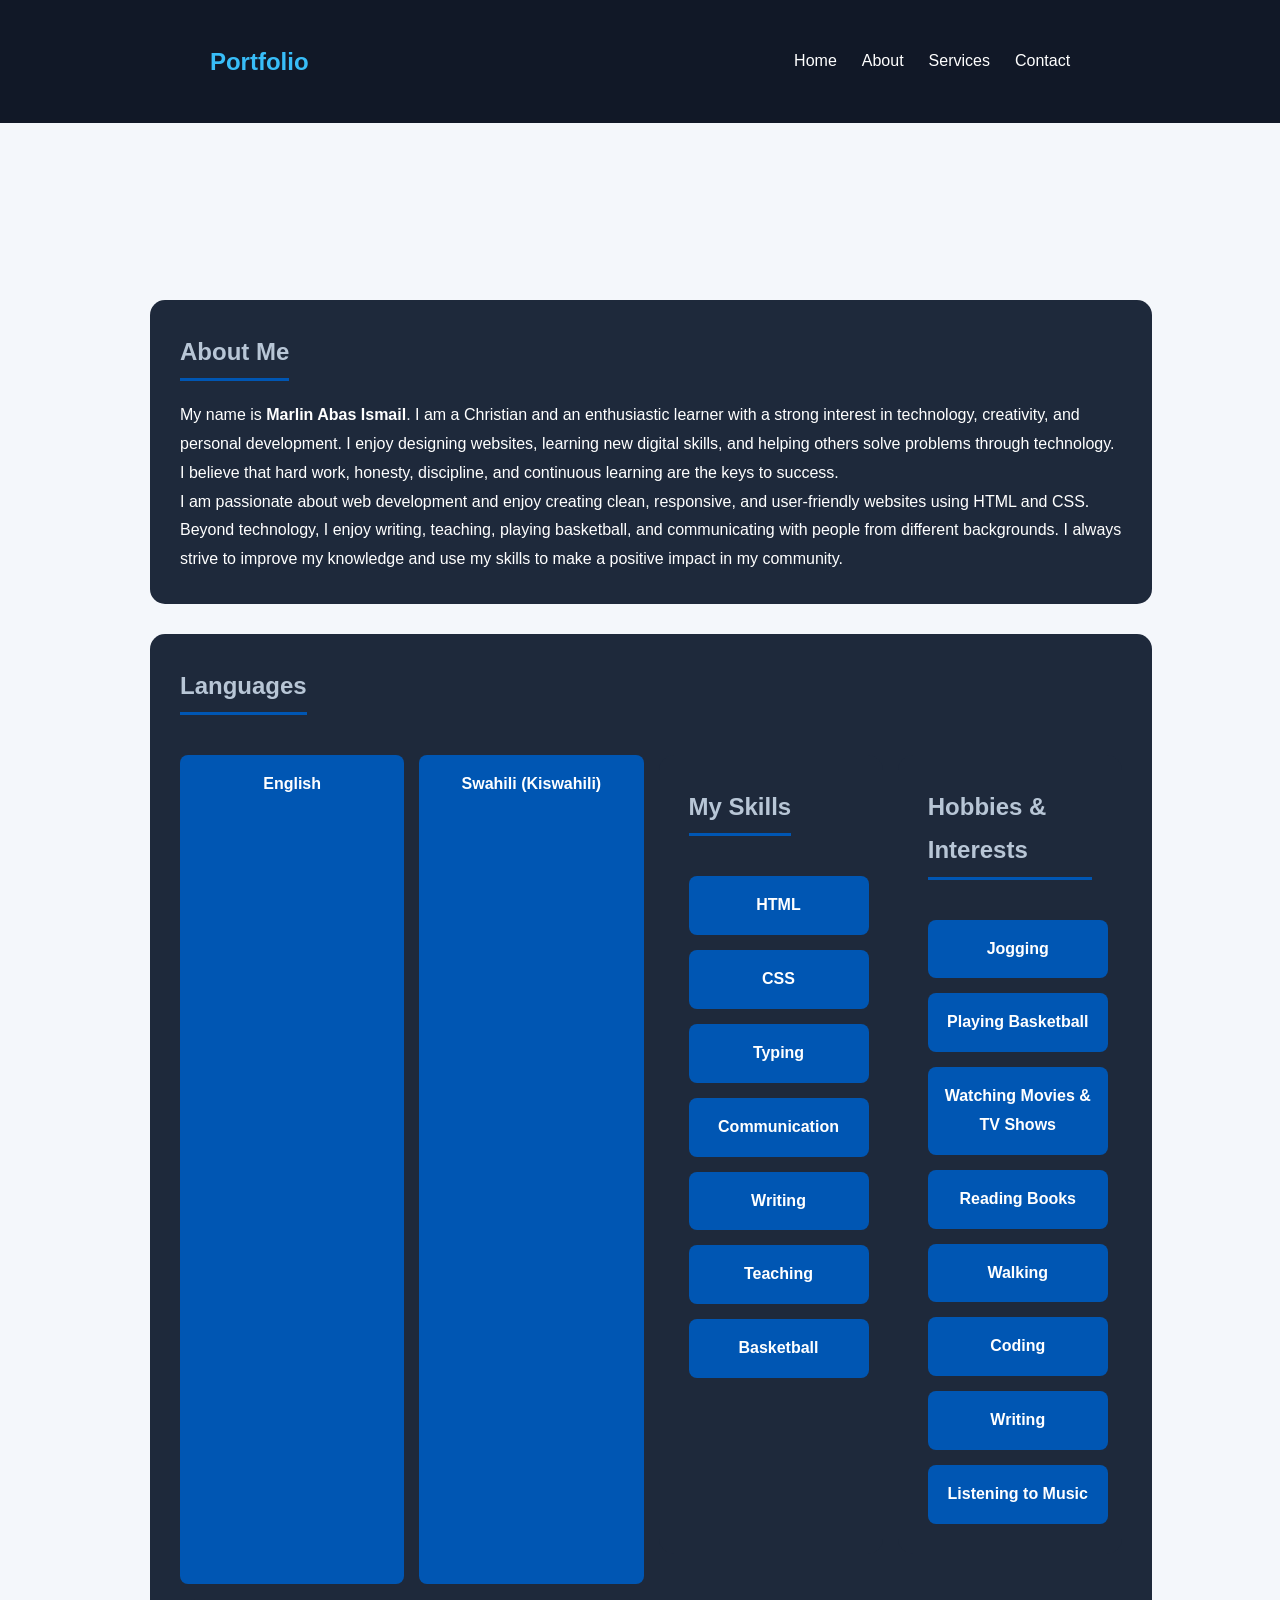
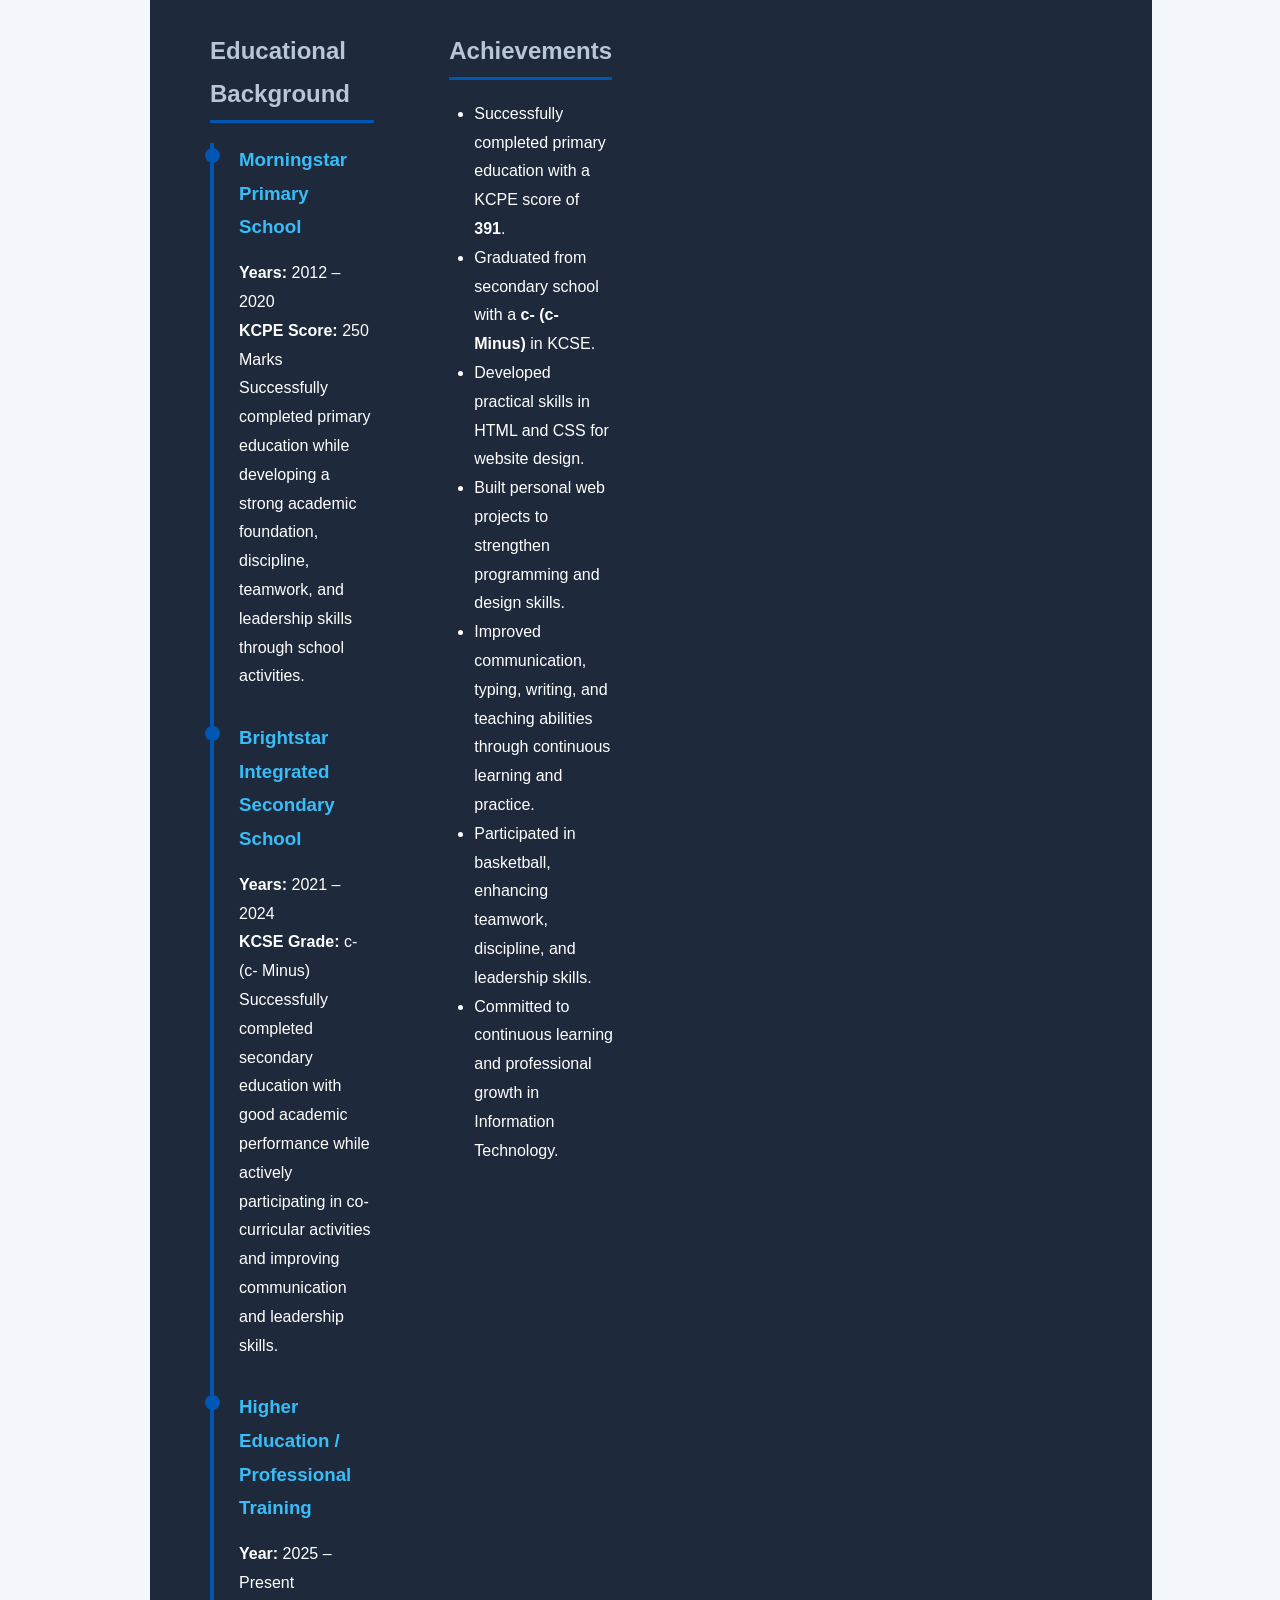
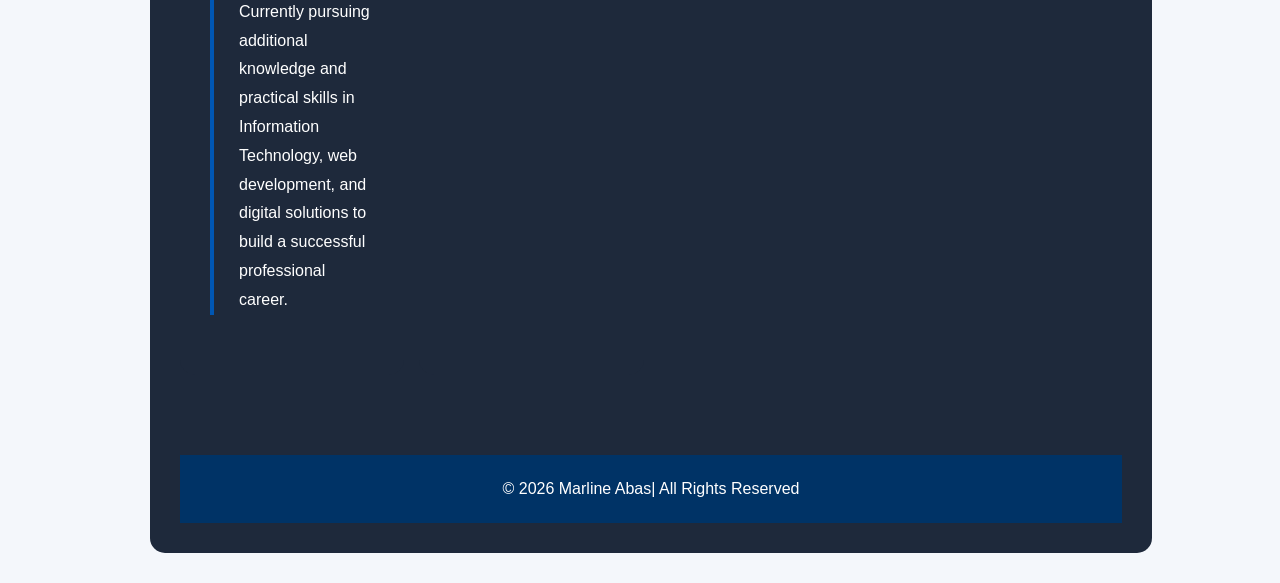
==== commit be560cef: "Fix HTML formatting issues in about.html" ====
--- a/about.html
+++ b/about.html
@@ -132,7 +132,7 @@
 
         <ul style="padding-left:25px;">
             <li>Successfully completed primary education with a KCPE score of <strong>391</strong>.</li>
-            <li>Graduated from secondary school with a <strong>B- (B Minus)</strong> in KCSE.</li>
+            <li>Graduated from secondary school with a <strong>c- (c- Minus)</strong> in KCSE.</li>
             <li>Developed practical skills in HTML and CSS for website design.</li>
             <li>Built personal web projects to strengthen programming and design skills.</li>
             <li>Improved communication, typing, writing, and teaching abilities through continuous learning and practice.</li>
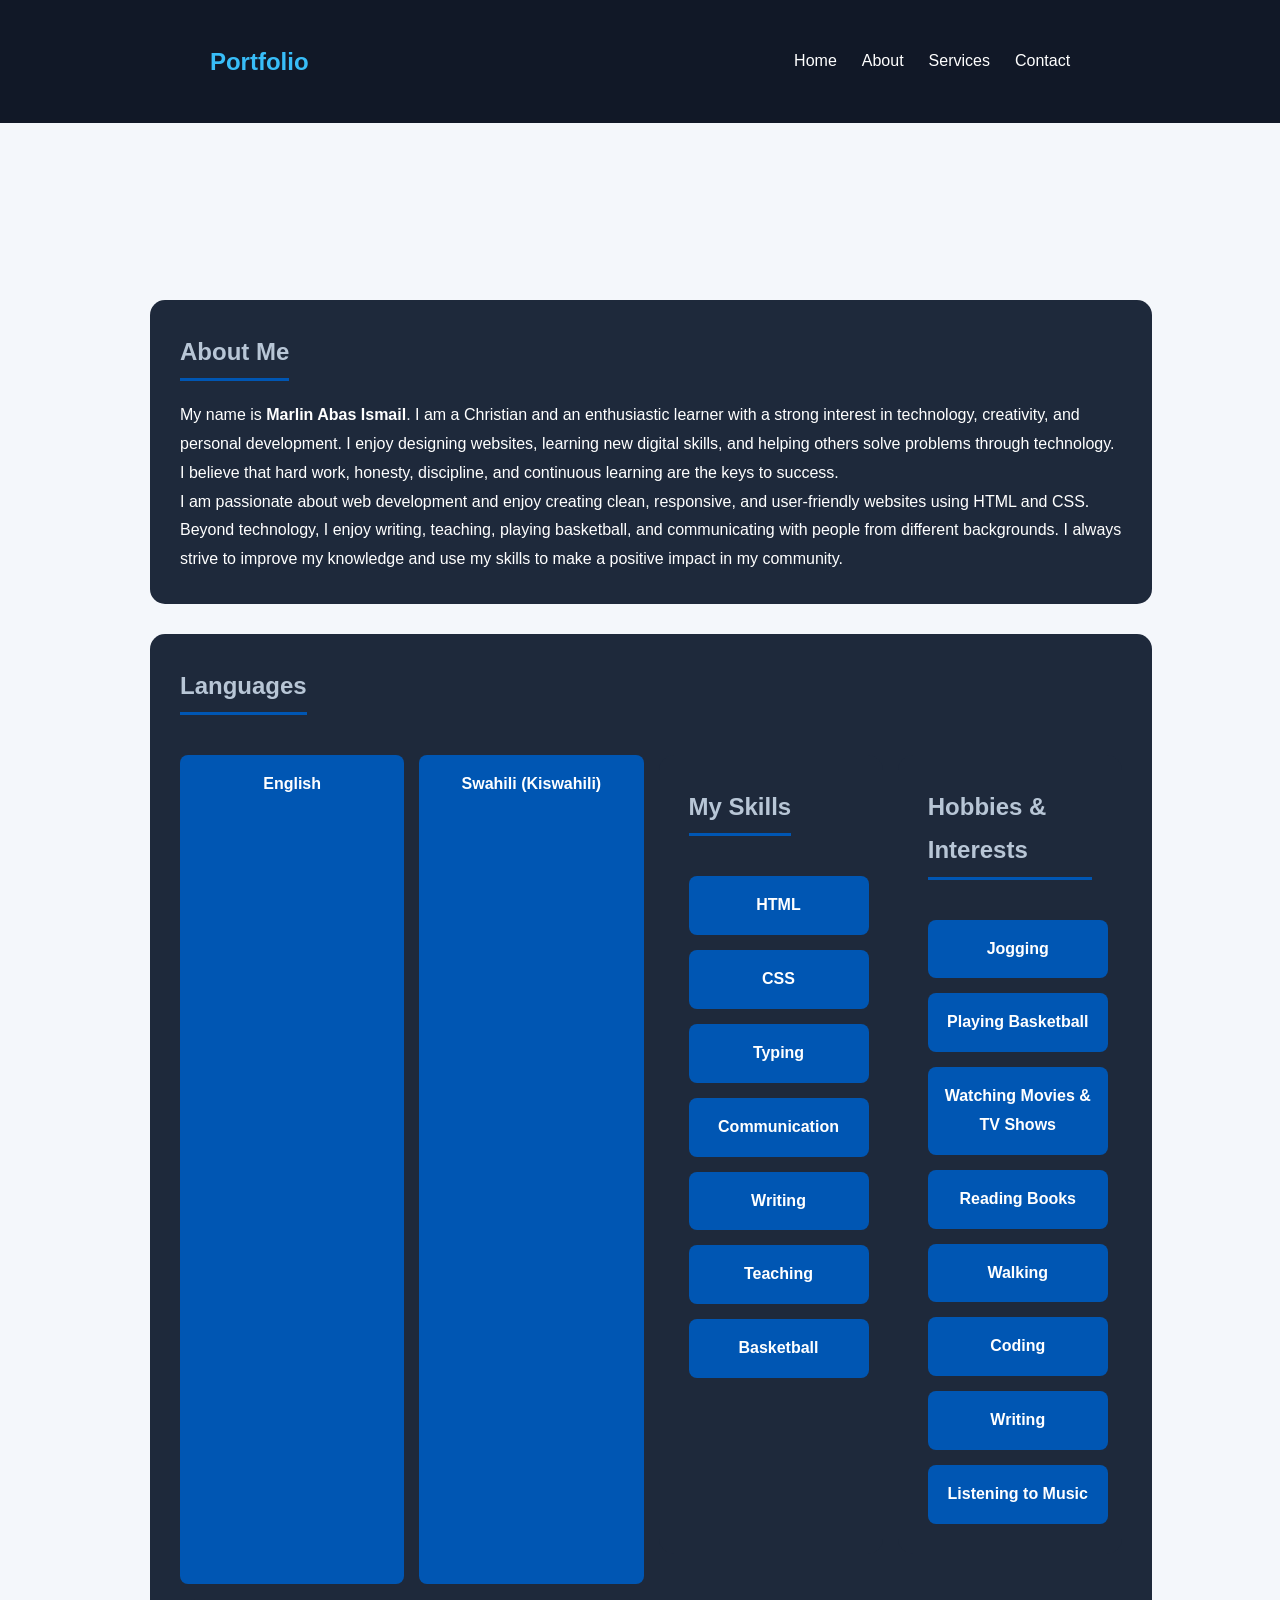
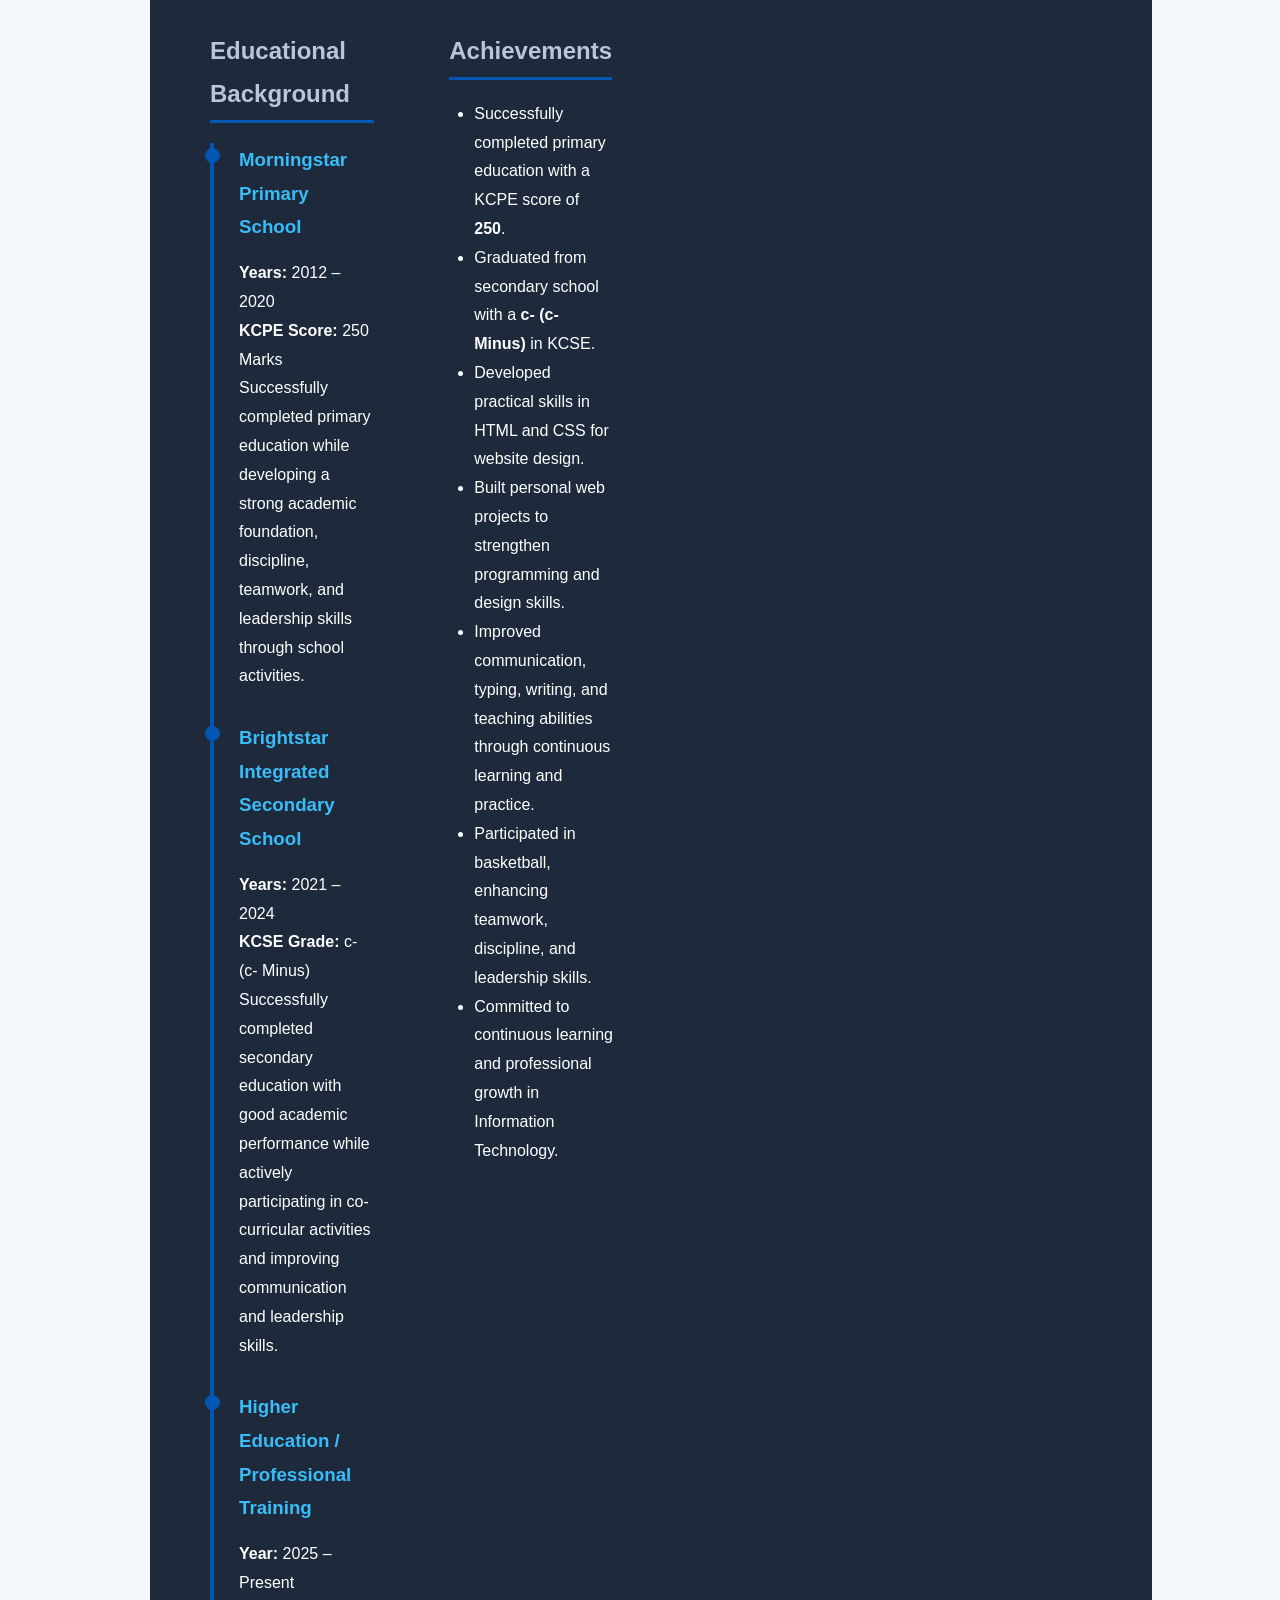
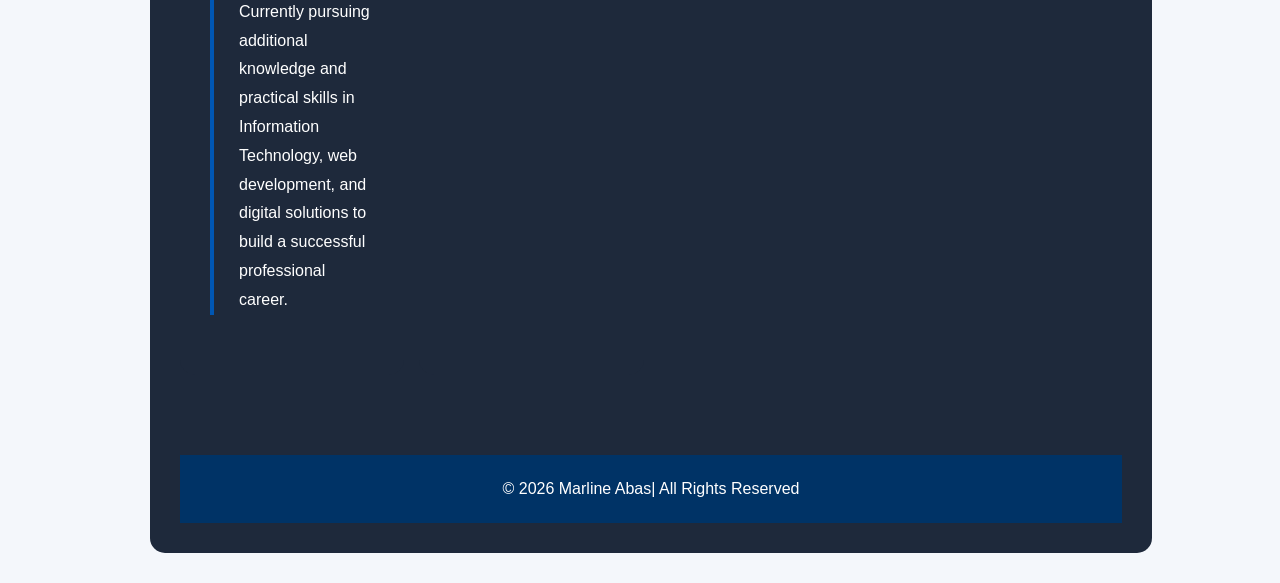
==== commit 47381846: "Fix HTML encoding issues in about.html" ====
--- a/about.html
+++ b/about.html
@@ -131,7 +131,7 @@
         <h2>Achievements</h2>
 
         <ul style="padding-left:25px;">
-            <li>Successfully completed primary education with a KCPE score of <strong>391</strong>.</li>
+            <li>Successfully completed primary education with a KCPE score of <strong>250</strong>.</li>
             <li>Graduated from secondary school with a <strong>c- (c- Minus)</strong> in KCSE.</li>
             <li>Developed practical skills in HTML and CSS for website design.</li>
             <li>Built personal web projects to strengthen programming and design skills.</li>
